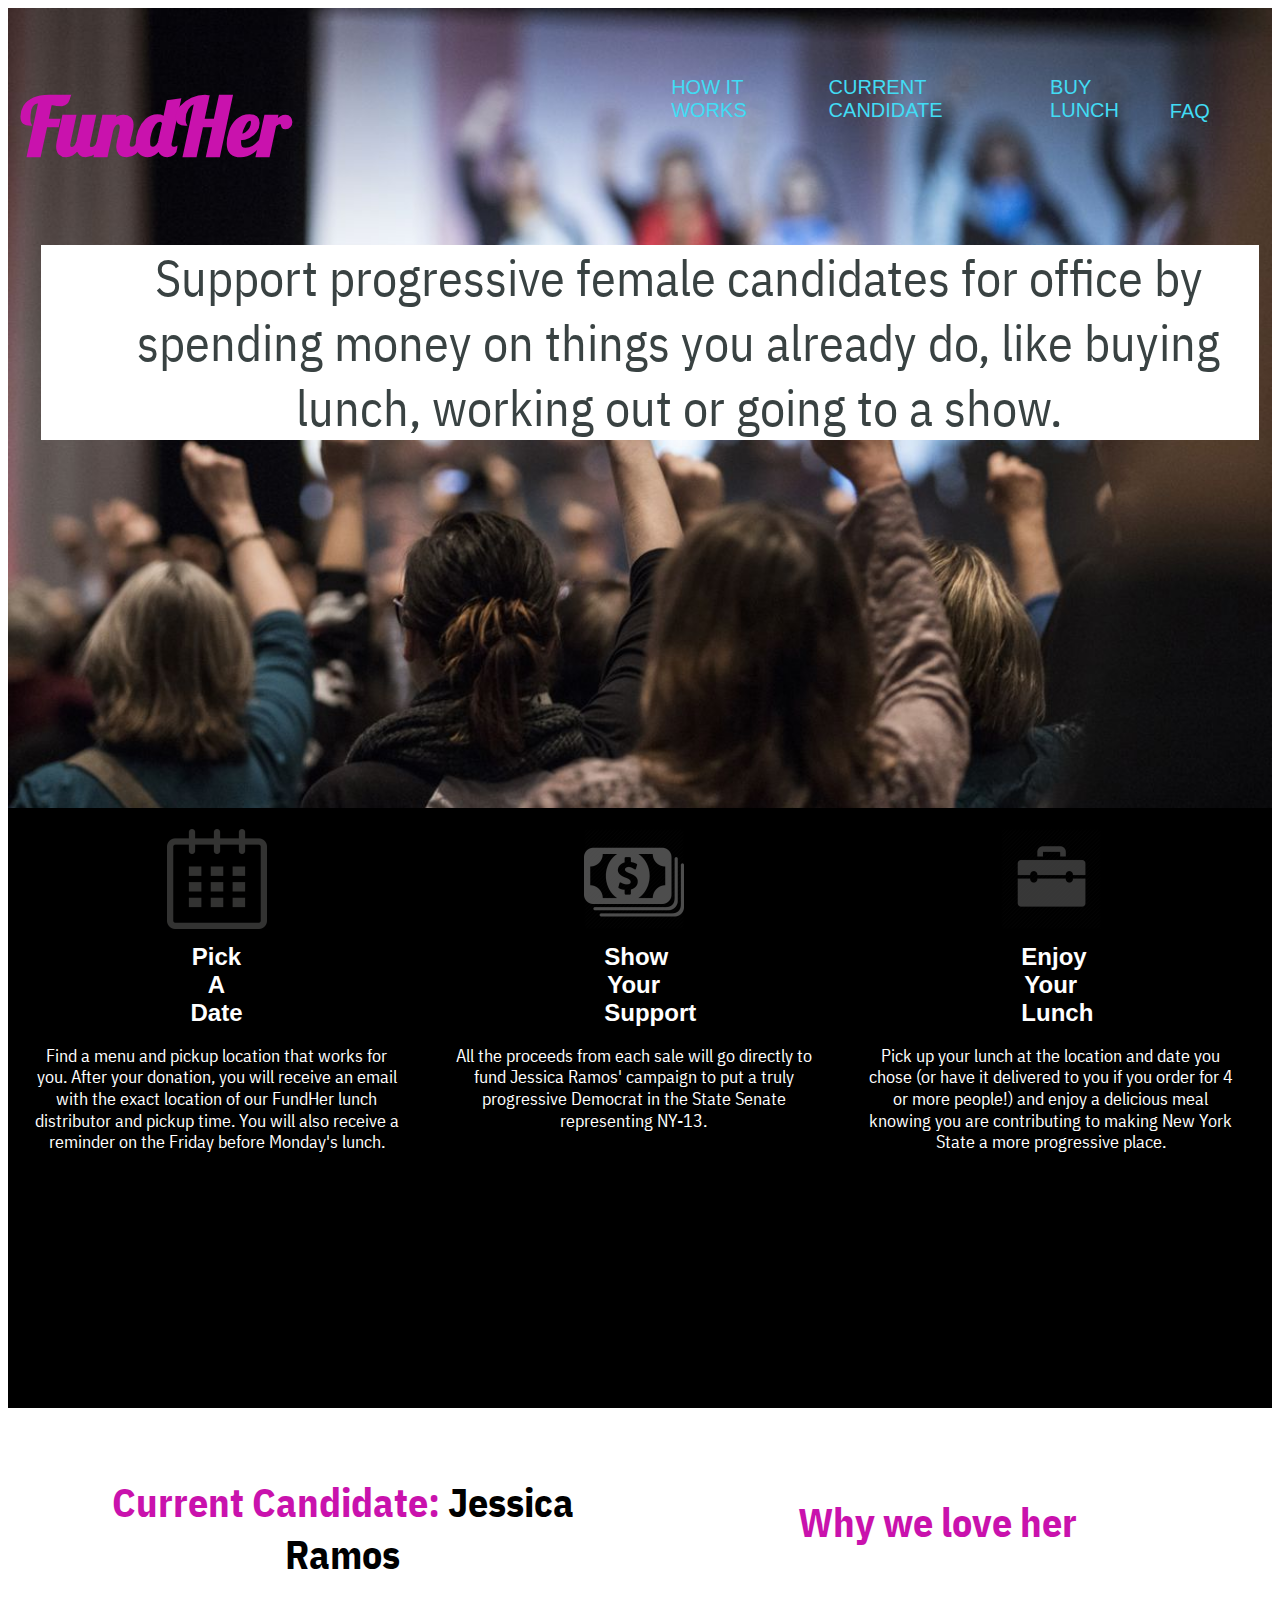
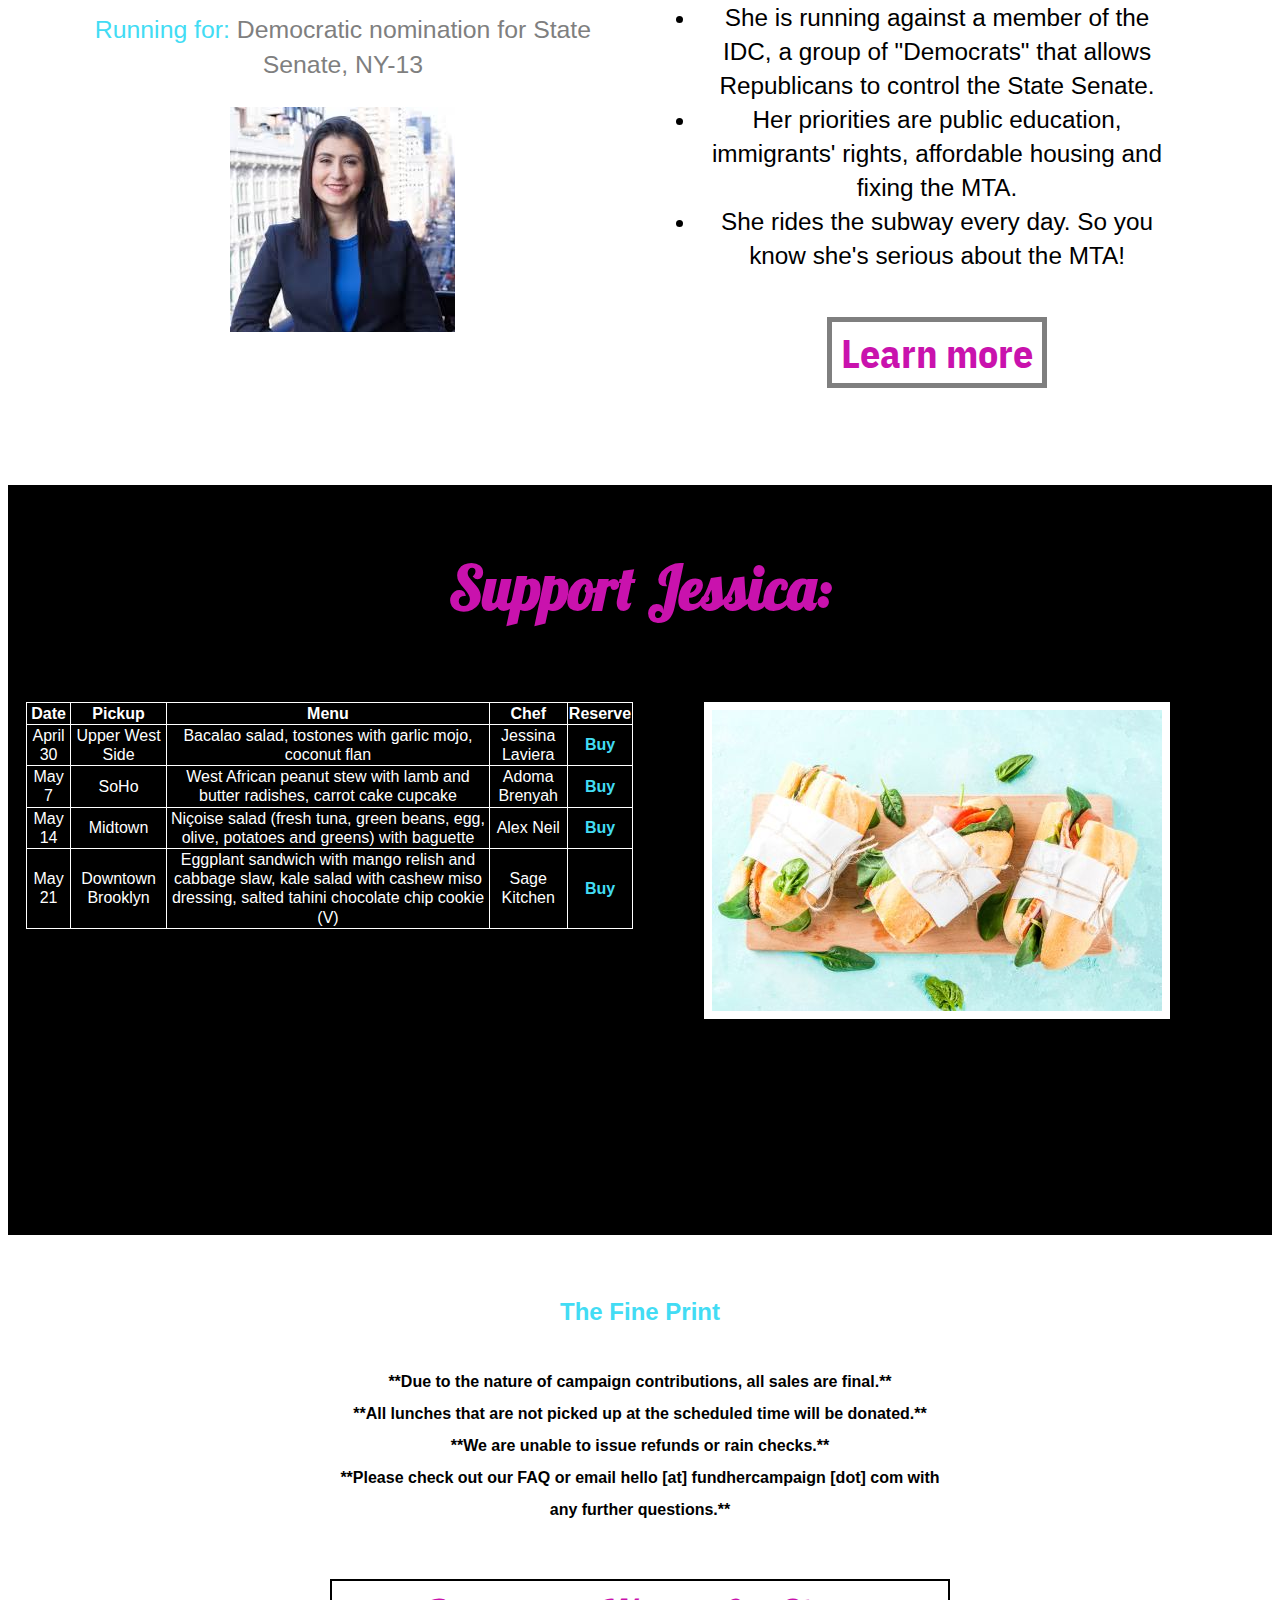
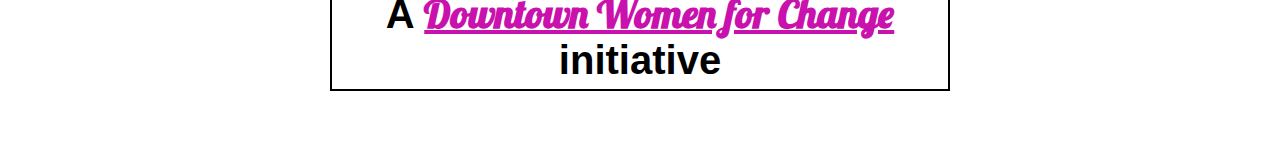
==== index.html @ 9a74583a "initial commit" ====
<!doctype html>
<html lang="en">
<meta charset="UTF-8">
<meta name="viewport" content="width=device-width, initial-scale=1.0">
    <head>
        <title>FundHer</title>
		<link rel="stylesheet" href="css/normalize.css">
		<link rel="stylesheet" href="css/main.css">
		<link href="https://fonts.googleapis.com/css?family=IBM+Plex+Sans+Condensed|Lobster" rel="stylesheet">
		<link href="https://fonts.googleapis.com/css?family=Dancing+Script" rel="stylesheet" type="text/css">
		
    </head>
	
    <body>
	
<!--HEADER SECTION-->
	  <header>
	    <div class="full-width">
		  <div class="half-width">
		    <h1> FundHer </h1>
		  </div>
		  <div class="half-width">
		    <nav>
			  <ul>
			    <li><a href="#howitworks">How It Works</a></li>
				<li><a href="#candidate">Current Candidate</a></li>
				<li><a href="#support">Buy Lunch</a></li>
				<li><a href="faq.html">FAQ</a></li>
			  </ul>
			</nav>
		  </div>
		  <p> Support progressive female candidates for office by spending money on things you already do, like buying lunch, working out or going to a show.</p>
		</div>
	  </header>

<!--HOW IT WORKS SECTION-->
      
	  <main>
	    <section id="howitworks">
		  <div class="third-width" id="stepone">
		    <img src="img/calendar-icon.png" alt="Calendar"/>
			<h2>Pick A Date</h2>
			<p>Find a menu and pickup location that works for you. After your donation, you will receive an email with the exact location of our FundHer lunch distributor and pickup time. You will also receive a reminder on the Friday before Monday's lunch.</p>
		  </div>
		  <div class="third-width" id="steptwo">
		    <img src="img/dollar-icon.png" alt="Payment" />
			<h2>Show Your Support</h2>
			<p>All the proceeds from each sale will go directly to fund Jessica Ramos' campaign to put a truly progressive Democrat in the State Senate representing NY-13.</p>
		  </div>
		  <div class="third-width" id="stepthree">
		    <img src="img/lunchbox-icon.png" alt="Lunchbox"  />
			<h2>Enjoy Your Lunch</h2>
			<p>Pick up your lunch at the location and date you chose (or have it delivered to you if you order for 4 or more people!) and enjoy a delicious meal knowing you are contributing to making New York State a more progressive place.</p>
		  </div>
		</section>
		
<!--CANDIDATE SECTION-->

	    <section id="candidate">
		  <div class="half-width">
		    <h2><span>Current Candidate:</span> Jessica Ramos</h2>
		    <p><span>Running for:</span> Democratic nomination for State Senate, NY-13</p>
			<img src="img/current_candidate.jpg" alt="Current Candidate We Support" style="max-width:100%;height:auto;" />
		  </div>
		  <div class="half-width" id="reasons">
		      <h4>Why we love her</h4>
			  <ul>
			  <li>She is running against a member of the IDC, a group of "Democrats" that allows Republicans to control the State Senate.</li>
			  <li>Her priorities are public education, immigrants' rights, affordable housing and fixing the MTA.</li>
			  <li>She rides the subway every day. So you know she's serious about the MTA!</li>
			  </ul>
			  <h4><a href="https://www.ramosforstatesenate.com/">Learn more</a></h4>
		  </div>
		</section>
		
<!--SUPPORT SECTION-->		
		<section id="support">
		  <div class="full-width">
		    <h2> Support Jessica:</h2>
		  </div>
		  <div class="half-width">
			<table style="width:100%">
				<tr>
					<th>Date</th>
					<th>Pickup</th> 
					<th>Menu</th>
					<th>Chef</th>
					<th>Reserve</th>
				</tr>
				<tr>
					<td>April 30</td>
					<td>Upper West Side</td> 
					<td>Bacalao salad, tostones with garlic mojo, coconut flan</td>
					<td>Jessina Laviera</td>
					<td><a href="http://fundher.bigcartel.com/product/april-30-lunch-prepared-by-jessina-laviera" target="_blank">Buy</a></td>
				</tr>
				<tr>
					<td>May 7</td>
					<td>SoHo</td> 
					<td>West African peanut stew with lamb and butter radishes, carrot cake cupcake</td>
					<td>Adoma Brenyah</td>
					<td><a href="http://fundher.bigcartel.com/product/may-7-lunch-prepared-by-adoma-brenyah" target="_blank">Buy</a></td>
				</tr>
				<tr>
					<td>May 14</td>
					<td>Midtown</td> 
					<td>Niçoise salad (fresh tuna, green beans, egg, olive, potatoes and greens) with baguette</td>
					<td>Alex Neil</td>
					<td><a href="http://fundher.bigcartel.com/product/may-14-lunch-prepared-by-alex-neil" target="_blank">Buy</a></td>
				</tr>
				<tr>
					<td>May 21</td>
					<td>Downtown Brooklyn</td> 
					<td>Eggplant sandwich with mango relish and cabbage slaw, kale salad with cashew miso dressing, salted tahini chocolate chip cookie (V)</td>
					<td>Sage Kitchen</td>
					<td><a href="http://fundher.bigcartel.com/product/may-21-lunch-prepared-by-sage-kitchen" target="_blank">Buy</a></td>
				</tr>
			</table>
		  </div>
		  <div class="half-width">
		  <img src="img/lunch-image.jpg" alt="Lunch" id="support-img" />
		  </div>
		</section>
		
<!--FOOTER SECTION-->
		<section id="footer">
		 <div class="full-width">
		   <h5> The Fine Print </h5>
		   <p> **Due to the nature of campaign contributions, all sales are final.**</br> **All lunches that are not picked up at the scheduled time will be donated.**</br> **We are unable to issue refunds or rain checks.** </br>**Please check out our FAQ or email hello [at] fundhercampaign [dot] com with any further questions.**</p> 
		  <h4>A <a href="https://www.downtownwomenforchange.org/">Downtown Women for Change</a> initiative</h4>
		 </div>
		</section>
	  </main>
    
    </body>
</html>
---- css/main.css ----
/*****BASE STYLES*****/

body {
	font-family: 'Montserrat', sans-serif;
	font-size: 16px;
}


/*****GRID*****/

.full-width {
	width: 100%;
	margin: 0 auto;
}

.half-width {
	width: 100%;
	float: left;
}

.third-width {
	width: 100%;
	float: left;
}


@media screen and (min-width: 600px) {
	.full-width {
		width: 98%;
	}
	.half-width {
		width: 48%;
	}
	.third-width {
		width: 31%;
	}
}	

/*****CONTACT FORM*****/

.jumbotron .container {
	background-color: #000000;
}

.jumbotron .container h1 {
	color: #c912ad;
	font-family: 'Lobster', cursive;
	text-align: center;
}

.jumbotron .container p {
	text-align: center;
	color: #ffffff;
}

/*****HEADER*****/
header {
	height: 1200px;
	background-attachment: fixed;
    background: url(../img/heroine-image.jpg);
    background-size: cover;
}

@media screen and (min-width: 800px) {
	header {
		height: 800px;
	}
}

header h1 {
	padding: 2.5% 0;
	font-family: 'Lobster', cursive;
	font-size: 500%;
	color: #c912ad;
}

header nav {
    float: right; 
	padding: 5.416% 0;
	margin-top: 3.333%;
}

header nav ul li{
    display: inline-block;
}

header nav ul li a {
    text-transform: uppercase;
    text-decoration: none;
    font-size: 125%;
    color: #42dcf4;
	padding-top: 1.25%;
	padding-right: .75%;
}

header p {
    clear: both;
    font-family: 'IBM Plex Sans Condensed', sans-serif;
    font-size: 312%;
    color: #394242;
	padding-left: 4.583%;
	margin-left: 1.666%;
	text-align: center;
	background-color: #ffffff;
}

@media screen and (max-width: 750px) {
	header p {
		height: 1500px;
	}
}

/*****HOW IT WORKS SECTION*****/

#howitworks {
	height: 1000px;
	background-color: #000000;
	background-size: cover;
	text-align: center;
}

@media screen and (min-width: 600px) {
	#howitworks {
		height: 600px;
	}
}	

#howitworks .third-width {
	margin: 1.666% 1%;
}

#howitworks img {
	padding-bottom: 2.5%;
}

#howitworks h2 {
	font-size: 150%;
	width: 15%;
	margin: 0 auto;
	color: #ffffff;
}

#howitworks p {
	font-family: 'IBM Plex Sans Condensed', sans-serif;
	font-size: 112.5%;
	line-height: 1.2em;
	color: #ffffff;
	padding: 0 2.916%;
}

/*****CANDIDATE SECTION*****/

#candidate {
	height: 1350px;
	padding: 2.5% 1%;
	margin: .25% 2%;
	clear: both;
}

@media screen and (min-width: 800px) {
	#candidate {
		height: 600px;
	}
}

@media screen and (max-width: 600px) {
	#candidate {
		height: 1400px;
	}
}	

#candidate .half-width {
	margin: 0 1%;
	text-align: center;
}

#candidate h2 {
	font-family: 'IBM Plex Sans Condensed', sans-serif;
	font-size: 250%;
}

#candidate h2 span {
	color: #c912ad;
}

#candidate p span {
	color: #42dcf4;
}

#candidate p {
	font-size: 155%;
	color: #7f7f7f;
	line-height: 1.4em;
}

#reasons h4 {
	font-family: 'IBM Plex Sans Condensed', sans-serif;
	font-size: 250%;
	color: #c912ad;
}

#reasons ul {
	padding: 0 5%;
	margin: 0 3%;
}

#reasons ul li {
	font-size: 152%;
	line-height: 1.4em;
}

#reasons h4 a {
	text-decoration: none;
	color: #c912ad;
	padding: .8333% 1.66%;
	border: 5px solid #7f7f7f;
}


/*****SUPPORT SECTION*****/

#support {
	background-color: #000000;
	background-size: cover;
	height: 1000px;
}

@media screen and (min-width: 1000px) {
	#support {
		height: 750px;
	}
	#support table {
	margin-left: 5%;
	padding: 0;
	table-layout: fixed;
	border-collapse: collapse;
	}
}

@media screen and (max-width: 600px) {
	#support {
		height: 1100px;
	}
}

#support .full-width {
	padding: 1.25% 0;
	margin: .8333% auto;
}

#support-img {
	border: .5em solid #ffffff;
	display: block;
	margin-left: auto;
	margin-right: auto;
	padding: 0;
}

#support .half-width {
	margin: 0 .5%;
}

#support h2 {
    font-family: 'Lobster', cursive;
    font-size: 375%;
	color: #c912ad;
	text-align: center;
}

#support table {
	margin-left: 2%;
	padding: 0;
	table-layout: auto;
	border-collapse: collapse;
}

@media screen and (max-width: 800px) {
	#support table {
		border: 0;
		margin: -1px;
		}
	#support th {
		border: none;
		clip: rect(0 0 0 0);
		height: 1px;
		margin: -1px;
		padding: 0;
		position: absolute;
		width: 1px;
	}
	#support tr {
		border-bottom: .2em solid #ffffff;
		display: block;
	}
	#support td {
		border-bottom: .2em solid #ffffff;
		display: block;
		font-size: 1em;
		text-align: center;
	}
	#support-img {
	border: .5em solid #ffffff;
	overflow: hidden;
	padding: 0;
	}
}

#support th, td {
    color: #ffffff;
    font-size: 100%;
	text-align: center;
	line-height: 1.2em;
	border: 1px solid #ffffff;
}

#support td a {
    text-decoration: none;
    font-weight: bold;
	color: #42dcf4;
}

/*****FOOTER SECTION*****/

#footer {
	clear: both;
	text-align: center;
	margin: 5% 25%;
}

#footer h5 {
	font-size: 150%;
	color: #42dcf4;
	font-weight: bold;
}

#footer p {
	font-weight: bold;
	line-height: 2em;
}

#footer h4 {
	font-size: 250%;
	padding: 1%;
	border: 2px solid #000000;
}	

#footer a {
	color: #c912ad;
	font-family: 'Lobster', cursive;
}

/*****FAQ PAGE*****/

.header #faq {
	background-color: #ffffff;
}

.header #faq-nav h1 {
	font-size: 400%;
	text-align: center;
	background-color: #000000;
	color: #ffffff
}

.header #faq-nav h1 span {
	color: #c912ad;
	font-family: 'Lobster', cursive;
}

.header #faq-nav nav {
	text-align: center;
	margin: 0 1%;
	background-color: #dcf9fa;
	background-size: cover;
}

.header #faq-nav ul {
	text-decoration: none;
}

.header #faq-nav ul li {
	display: block;
	font-size: 175%;
}

.header #faq-nav ul li a {
	padding: 1% auto;
	line-height: 1.5em;
	font-family: 'IBM Plex Sans Condensed', sans-serif;
	color: #000000;
}

.faq-main section {
	border: 2px solid #000000;
	clear: both;
}

.faq-main h2 {
	color: #42dcf4;
	font-family: 'IBM Plex Sans Condensed', sans-serif;
	font-weight: bold;
	font-size: 150%;
	line-height: 3em;
	padding: 1em 2em 0;
}

.faq-main p {
	font-family: 'IBM Plex Sans Condensed', sans-serif;
	font-size: 125%;
	line-height: 2em;
	padding: 0 2em 1em;
}

#footer-faq .full-width {
	background-color: #000000;
}

#footer-faq h4 {
	color: #ffffff;
	border: 2px solid #ffffff;
	padding: 1%;
	font-size: 250%;
	text-align: center;
}

#footer-faq a {
	color: #c912ad;
	font-family: 'Lobster', cursive;
}
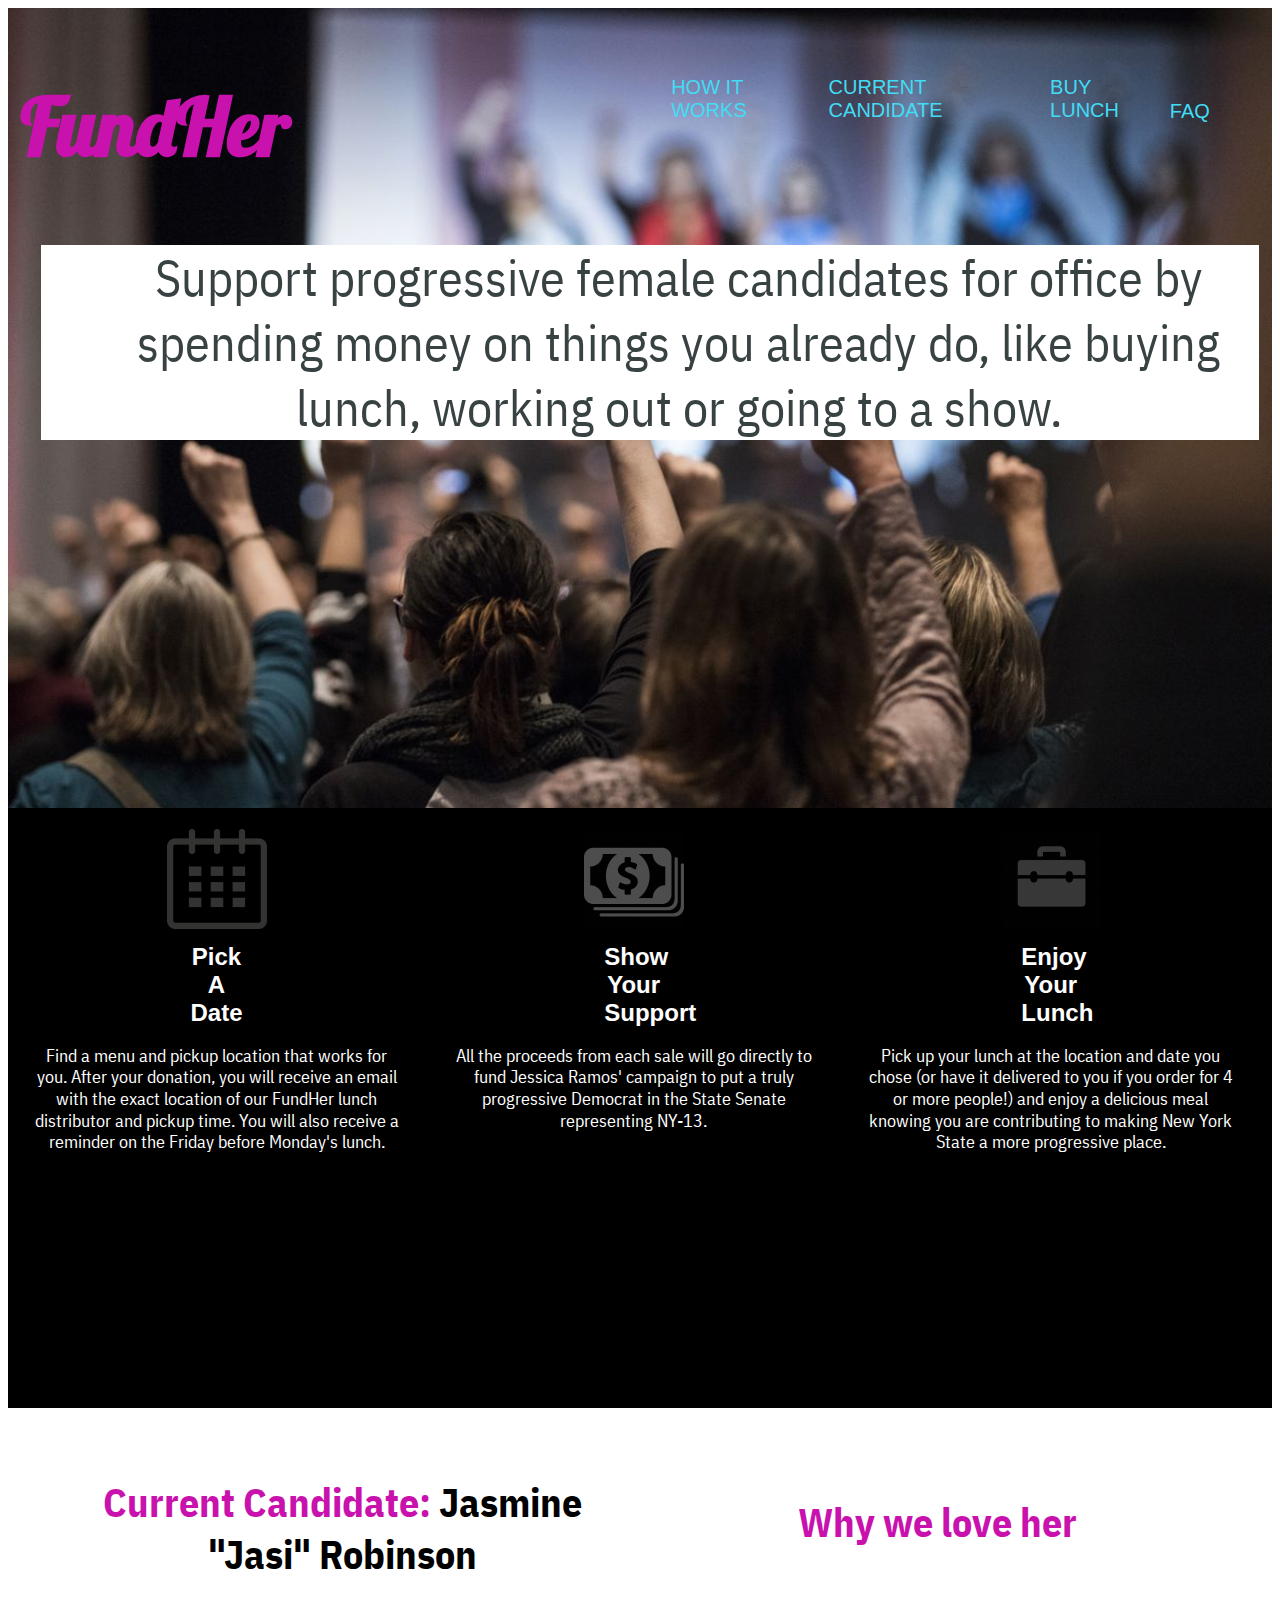
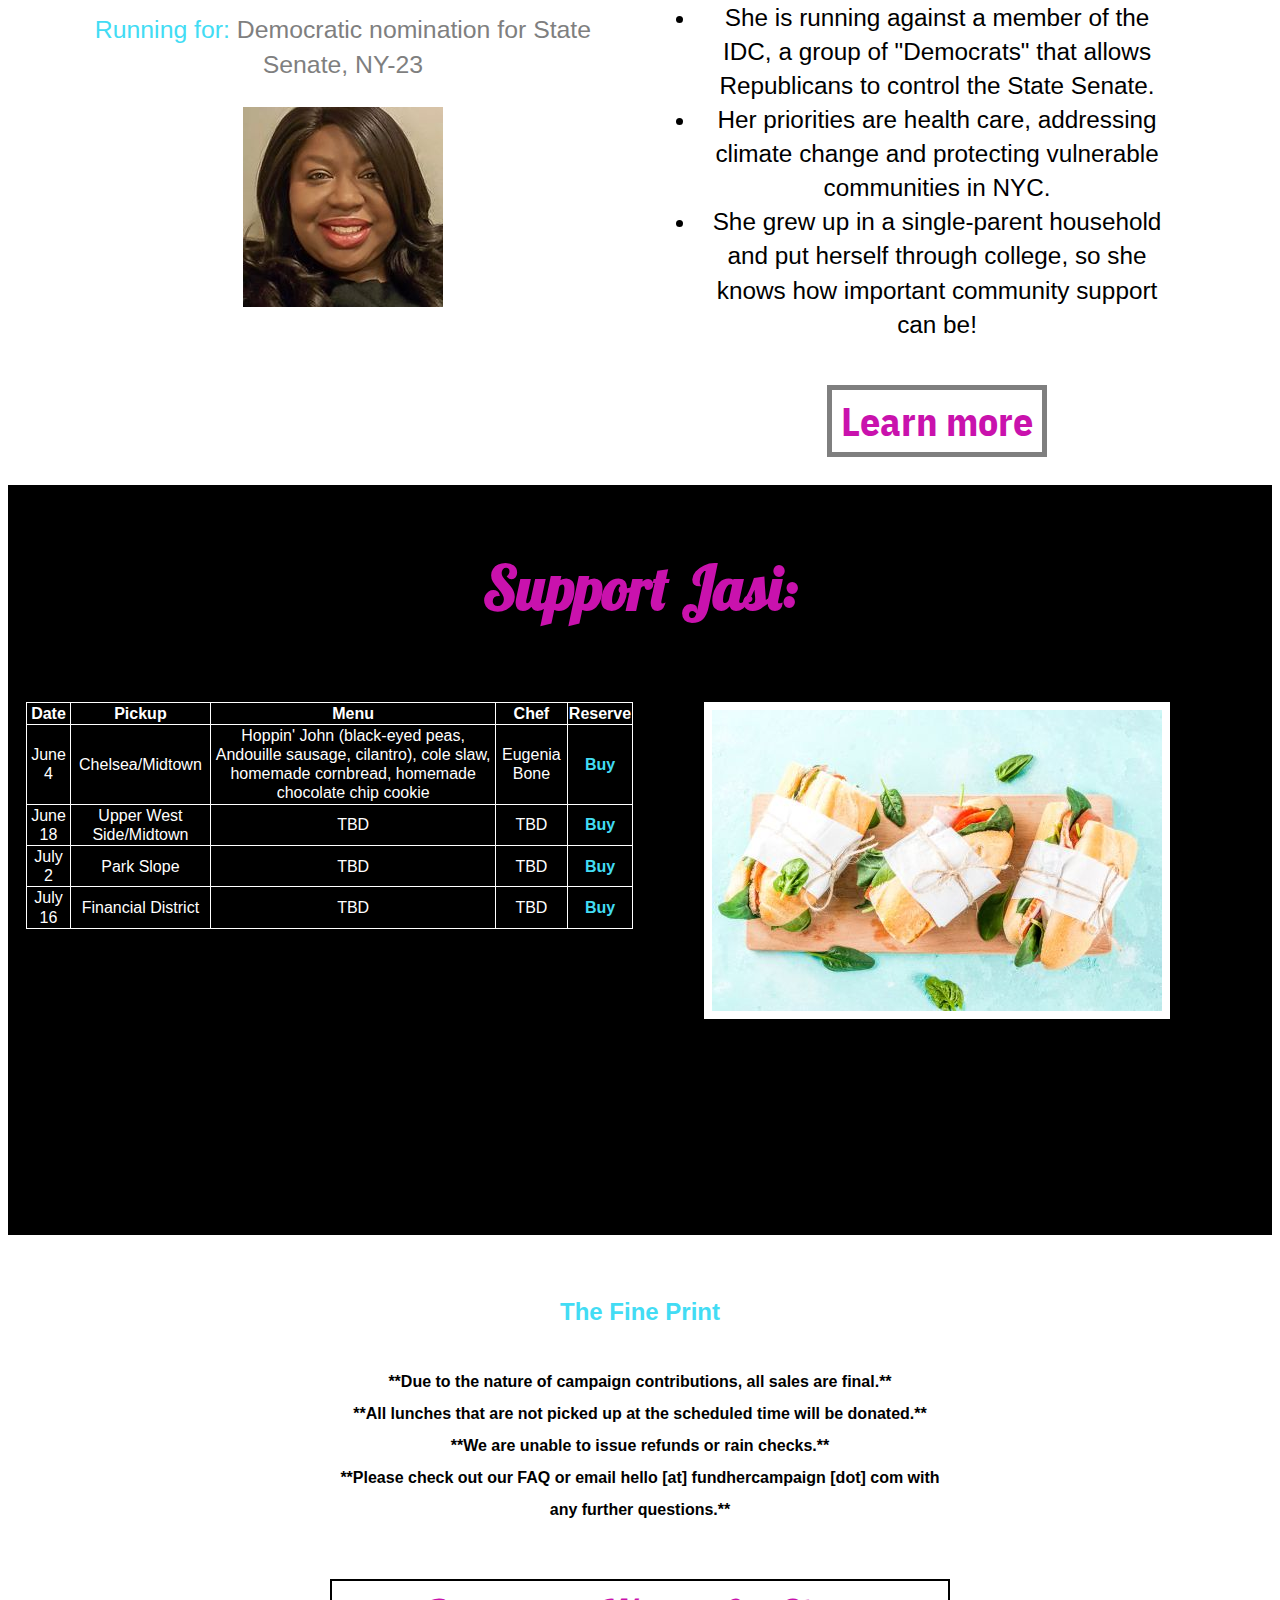
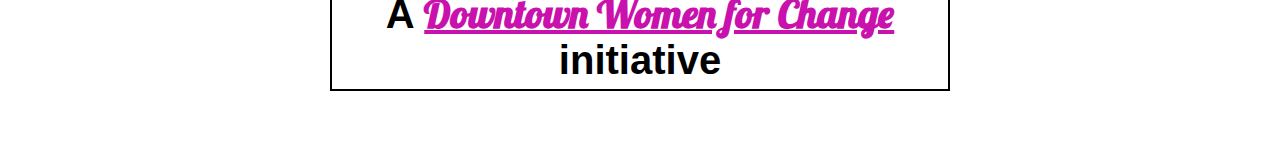
==== commit b619e2f6: "june candidate and menu update" ====
--- a/index.html
+++ b/index.html
@@ -58,25 +58,25 @@
 
 	    <section id="candidate">
 		  <div class="half-width">
-		    <h2><span>Current Candidate:</span> Jessica Ramos</h2>
-		    <p><span>Running for:</span> Democratic nomination for State Senate, NY-13</p>
+		    <h2><span>Current Candidate:</span> Jasmine "Jasi" Robinson</h2>
+		    <p><span>Running for:</span> Democratic nomination for State Senate, NY-23</p>
 			<img src="img/current_candidate.jpg" alt="Current Candidate We Support" style="max-width:100%;height:auto;" />
 		  </div>
 		  <div class="half-width" id="reasons">
 		      <h4>Why we love her</h4>
 			  <ul>
 			  <li>She is running against a member of the IDC, a group of "Democrats" that allows Republicans to control the State Senate.</li>
-			  <li>Her priorities are public education, immigrants' rights, affordable housing and fixing the MTA.</li>
-			  <li>She rides the subway every day. So you know she's serious about the MTA!</li>
+			  <li>Her priorities are health care, addressing climate change and protecting vulnerable communities in NYC.</li>
+			  <li>She grew up in a single-parent household and put herself through college, so she knows how important community support can be!</li>
 			  </ul>
-			  <h4><a href="https://www.ramosforstatesenate.com/">Learn more</a></h4>
+			  <h4><a href="https://www.votejasirobinson.com/">Learn more</a></h4>
 		  </div>
 		</section>
 		
 <!--SUPPORT SECTION-->		
 		<section id="support">
 		  <div class="full-width">
-		    <h2> Support Jessica:</h2>
+		    <h2> Support Jasi:</h2>
 		  </div>
 		  <div class="half-width">
 			<table style="width:100%">
@@ -88,32 +88,32 @@
 					<th>Reserve</th>
 				</tr>
 				<tr>
-					<td>April 30</td>
-					<td>Upper West Side</td> 
-					<td>Bacalao salad, tostones with garlic mojo, coconut flan</td>
-					<td>Jessina Laviera</td>
-					<td><a href="http://fundher.bigcartel.com/product/april-30-lunch-prepared-by-jessina-laviera" target="_blank">Buy</a></td>
+					<td>June 4</td>
+					<td>Chelsea/Midtown</td> 
+					<td>Hoppin' John (black-eyed peas, Andouille sausage, cilantro), cole slaw, homemade cornbread, homemade chocolate chip cookie</td>
+					<td>Eugenia Bone</td>
+					<td><a href="http://fundher.bigcartel.com/product/june-4-lunch-prepared-by-eugenia-bone" target="_blank">Buy</a></td>
 				</tr>
 				<tr>
-					<td>May 7</td>
-					<td>SoHo</td> 
-					<td>West African peanut stew with lamb and butter radishes, carrot cake cupcake</td>
-					<td>Adoma Brenyah</td>
-					<td><a href="http://fundher.bigcartel.com/product/may-7-lunch-prepared-by-adoma-brenyah" target="_blank">Buy</a></td>
+					<td>June 18</td>
+					<td>Upper West Side/Midtown</td> 
+					<td>TBD</td>
+					<td>TBD</td>
+					<td><a href="https://secure.actblue.com/contribute/page/elect-jasmine-l--robinson-for-office-1" target="_blank">Buy</a></td>
 				</tr>
 				<tr>
-					<td>May 14</td>
-					<td>Midtown</td> 
-					<td>Niçoise salad (fresh tuna, green beans, egg, olive, potatoes and greens) with baguette</td>
-					<td>Alex Neil</td>
-					<td><a href="http://fundher.bigcartel.com/product/may-14-lunch-prepared-by-alex-neil" target="_blank">Buy</a></td>
+					<td>July 2</td>
+					<td>Park Slope</td> 
+					<td>TBD</td>
+					<td>TBD</td>
+					<td><a href="https://secure.actblue.com/contribute/page/elect-jasmine-l--robinson-for-office-1" target="_blank">Buy</a></td>
 				</tr>
 				<tr>
-					<td>May 21</td>
-					<td>Downtown Brooklyn</td> 
-					<td>Eggplant sandwich with mango relish and cabbage slaw, kale salad with cashew miso dressing, salted tahini chocolate chip cookie (V)</td>
-					<td>Sage Kitchen</td>
-					<td><a href="http://fundher.bigcartel.com/product/may-21-lunch-prepared-by-sage-kitchen" target="_blank">Buy</a></td>
+					<td>July 16</td>
+					<td>Financial District</td> 
+					<td>TBD</td>
+					<td>TBD</td>
+					<td><a href="https://secure.actblue.com/contribute/page/elect-jasmine-l--robinson-for-office-1" target="_blank">Buy</a></td>
 				</tr>
 			</table>
 		  </div>
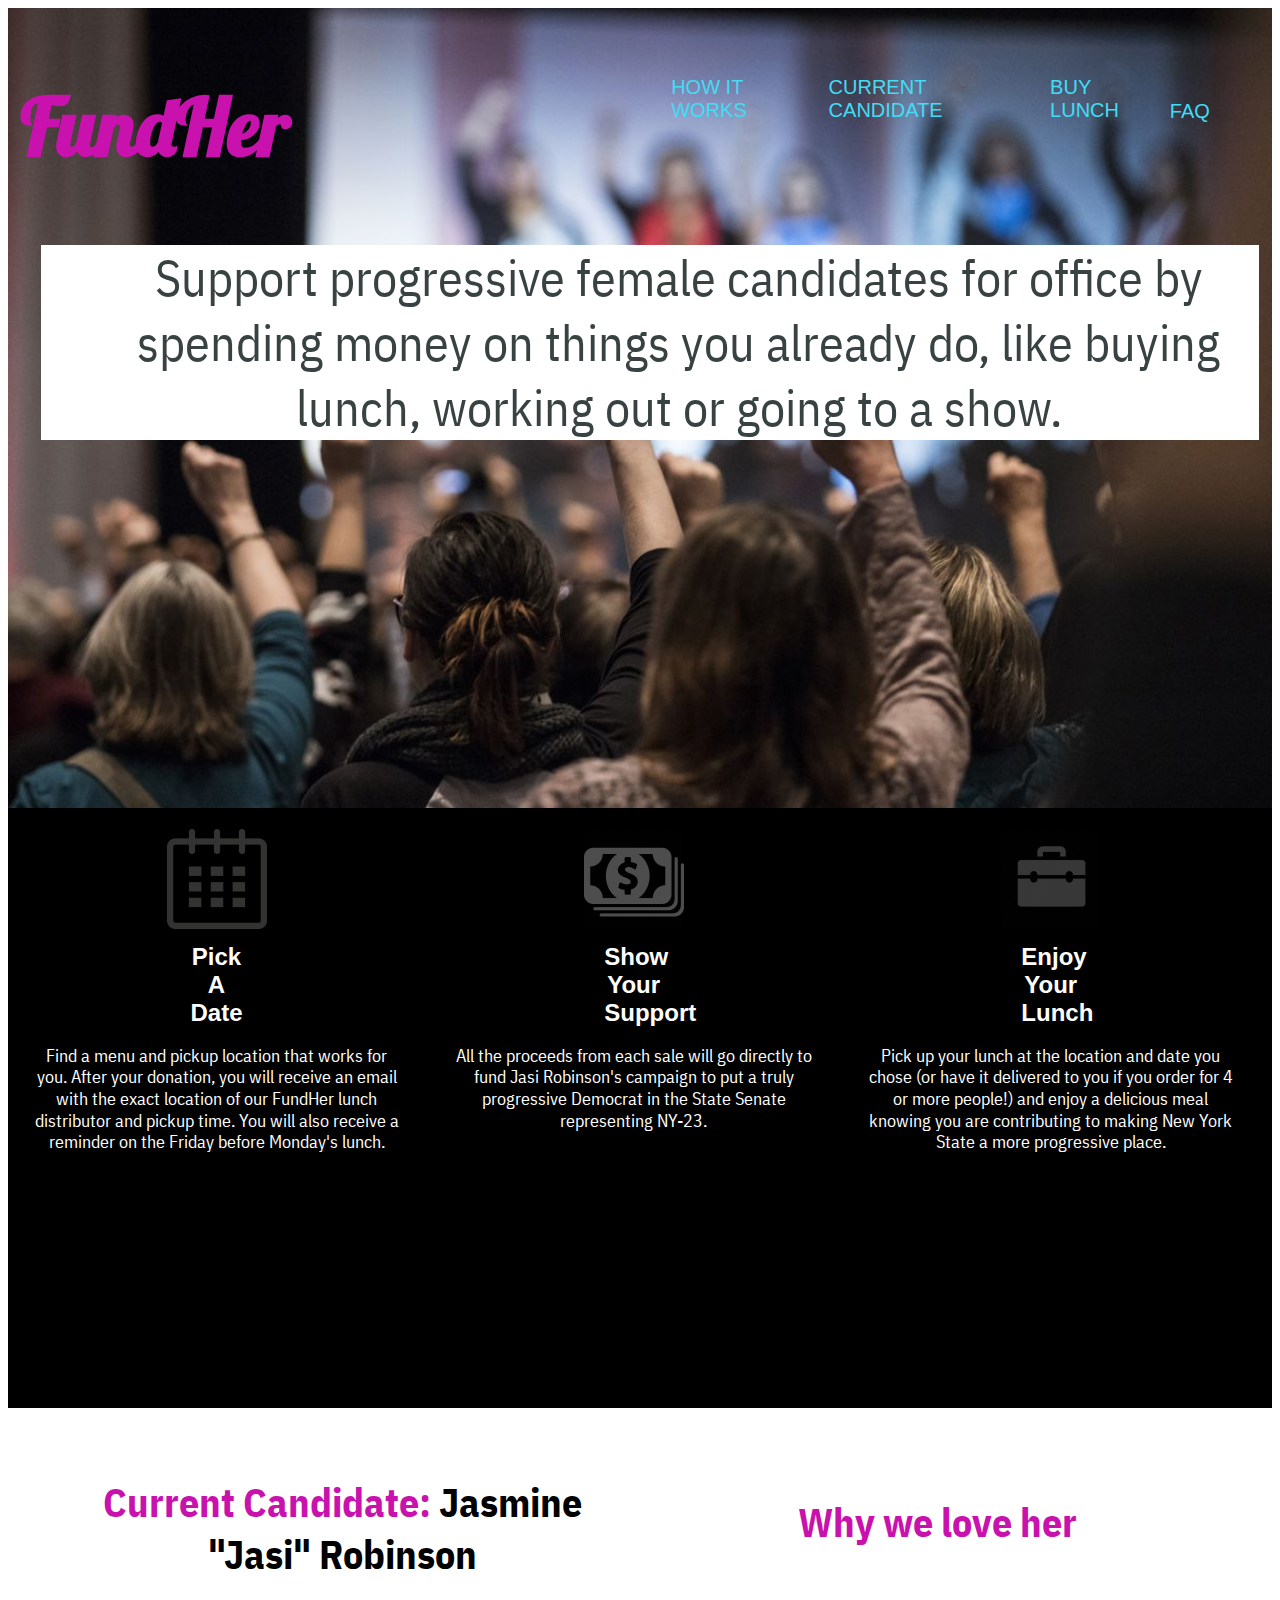
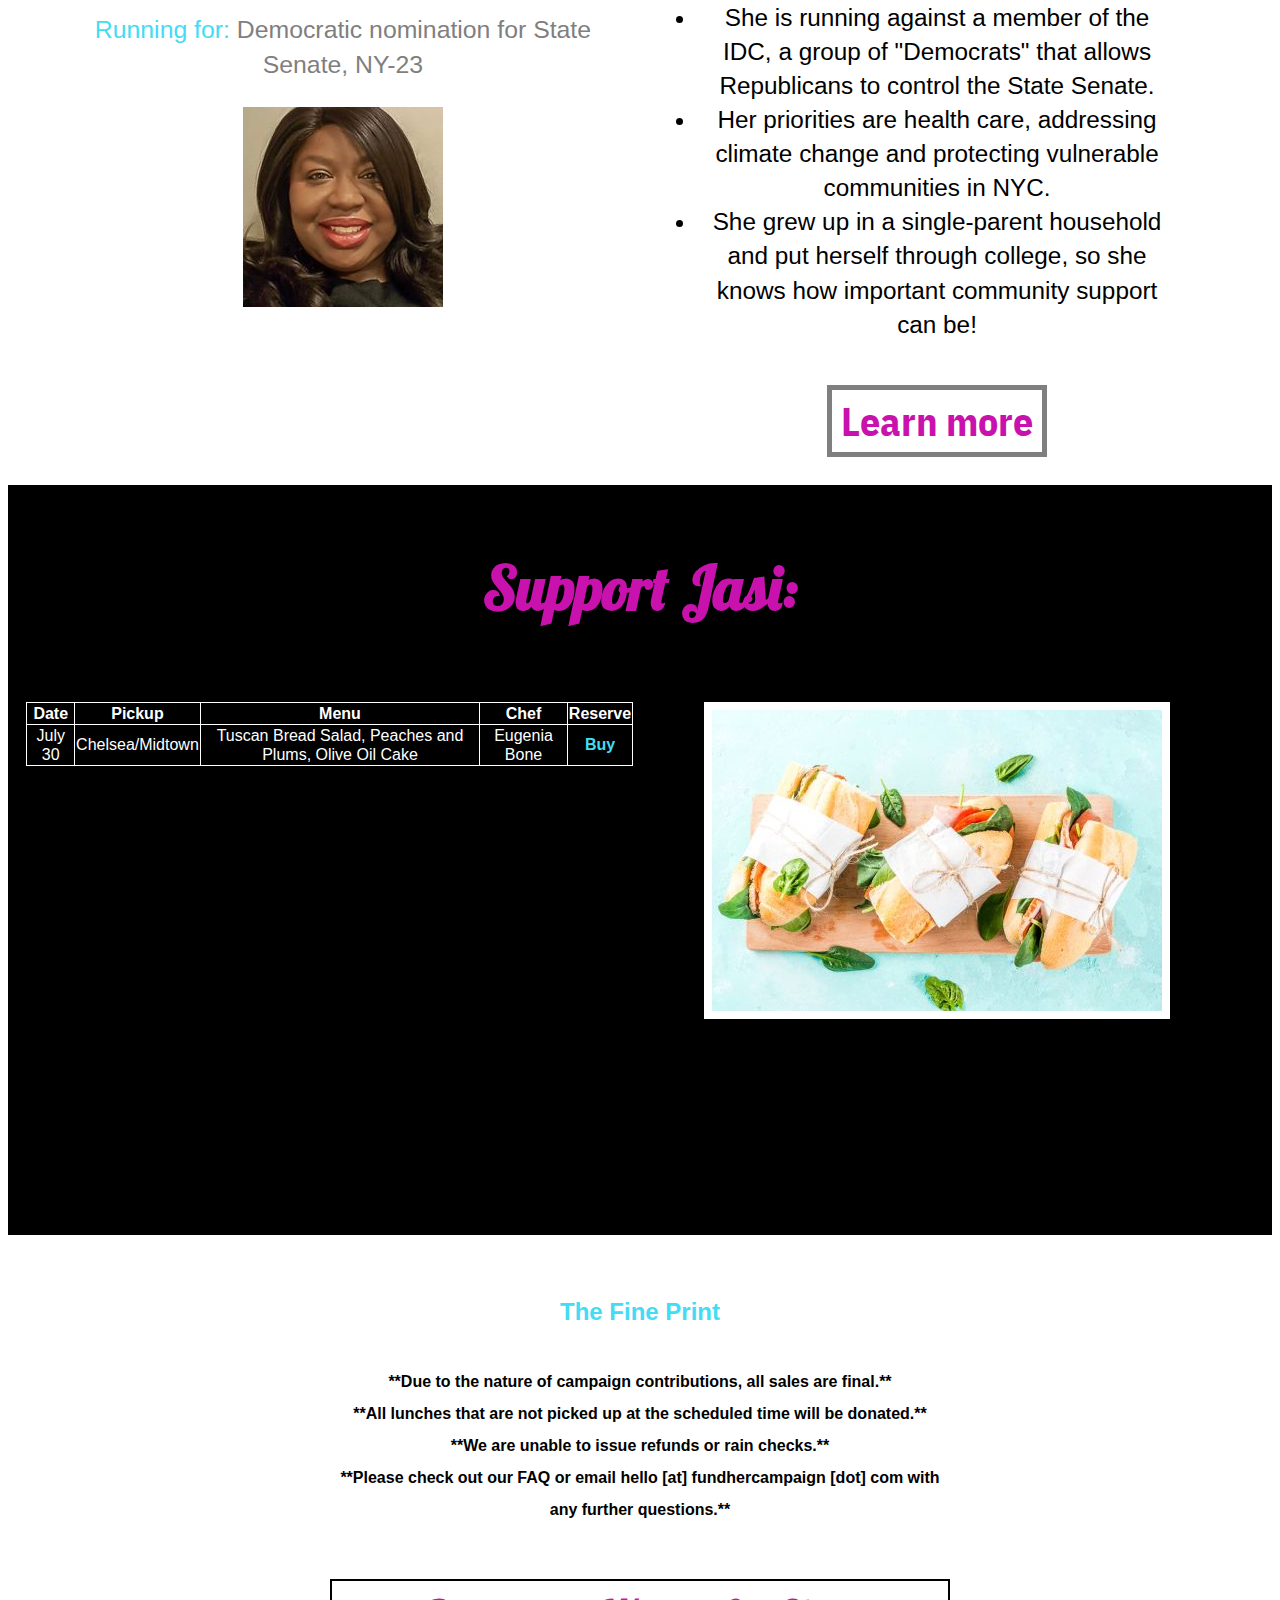
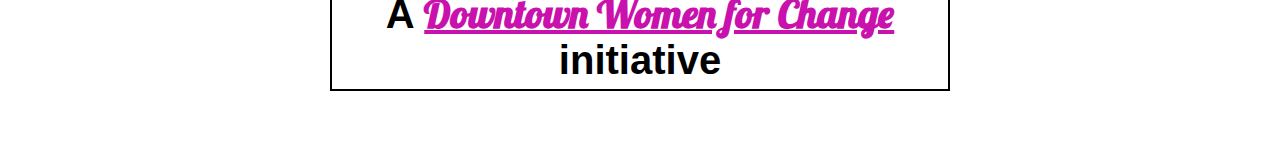
==== commit 1e88d3f8: "added new lunch date, fixed reference to Jessica" ====
--- a/index.html
+++ b/index.html
@@ -45,7 +45,7 @@
 		  <div class="third-width" id="steptwo">
 		    <img src="img/dollar-icon.png" alt="Payment" />
 			<h2>Show Your Support</h2>
-			<p>All the proceeds from each sale will go directly to fund Jessica Ramos' campaign to put a truly progressive Democrat in the State Senate representing NY-13.</p>
+			<p>All the proceeds from each sale will go directly to fund Jasi Robinson's campaign to put a truly progressive Democrat in the State Senate representing NY-23.</p>
 		  </div>
 		  <div class="third-width" id="stepthree">
 		    <img src="img/lunchbox-icon.png" alt="Lunchbox"  />
@@ -88,32 +88,11 @@
 					<th>Reserve</th>
 				</tr>
 				<tr>
-					<td>June 4</td>
+					<td>July 30</td>
 					<td>Chelsea/Midtown</td> 
-					<td>Hoppin' John (black-eyed peas, Andouille sausage, cilantro), cole slaw, homemade cornbread, homemade chocolate chip cookie</td>
+					<td>Tuscan Bread Salad, Peaches and Plums, Olive Oil Cake</td>
 					<td>Eugenia Bone</td>
-					<td><a href="http://fundher.bigcartel.com/product/june-4-lunch-prepared-by-eugenia-bone" target="_blank">Buy</a></td>
-				</tr>
-				<tr>
-					<td>June 18</td>
-					<td>Upper West Side/Midtown</td> 
-					<td>TBD</td>
-					<td>TBD</td>
-					<td><a href="https://secure.actblue.com/contribute/page/elect-jasmine-l--robinson-for-office-1" target="_blank">Buy</a></td>
-				</tr>
-				<tr>
-					<td>July 2</td>
-					<td>Park Slope</td> 
-					<td>TBD</td>
-					<td>TBD</td>
-					<td><a href="https://secure.actblue.com/contribute/page/elect-jasmine-l--robinson-for-office-1" target="_blank">Buy</a></td>
-				</tr>
-				<tr>
-					<td>July 16</td>
-					<td>Financial District</td> 
-					<td>TBD</td>
-					<td>TBD</td>
-					<td><a href="https://secure.actblue.com/contribute/page/elect-jasmine-l--robinson-for-office-1" target="_blank">Buy</a></td>
+					<td><a href="http://fundher.bigcartel.com/product/july-30-lunch-prepared-by-eugenia-bone" target="_blank">Buy</a></td>
 				</tr>
 			</table>
 		  </div>
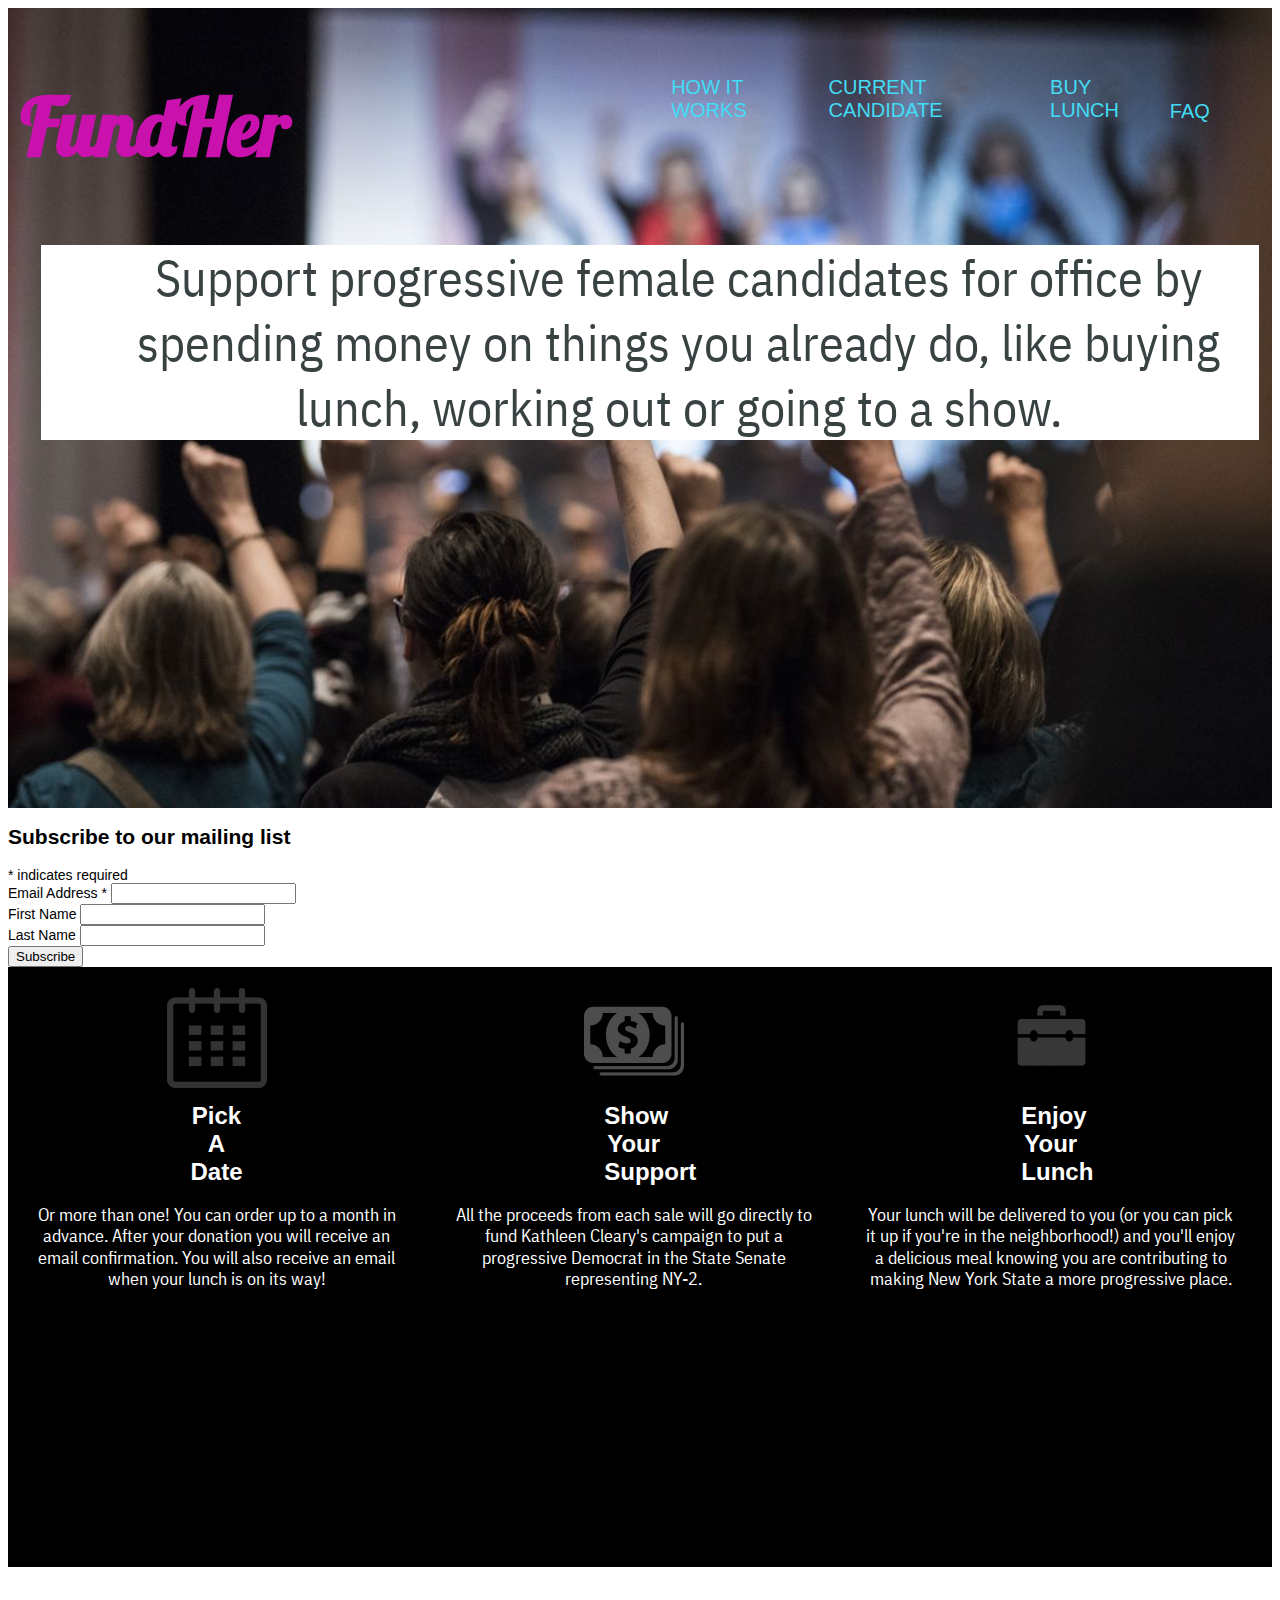
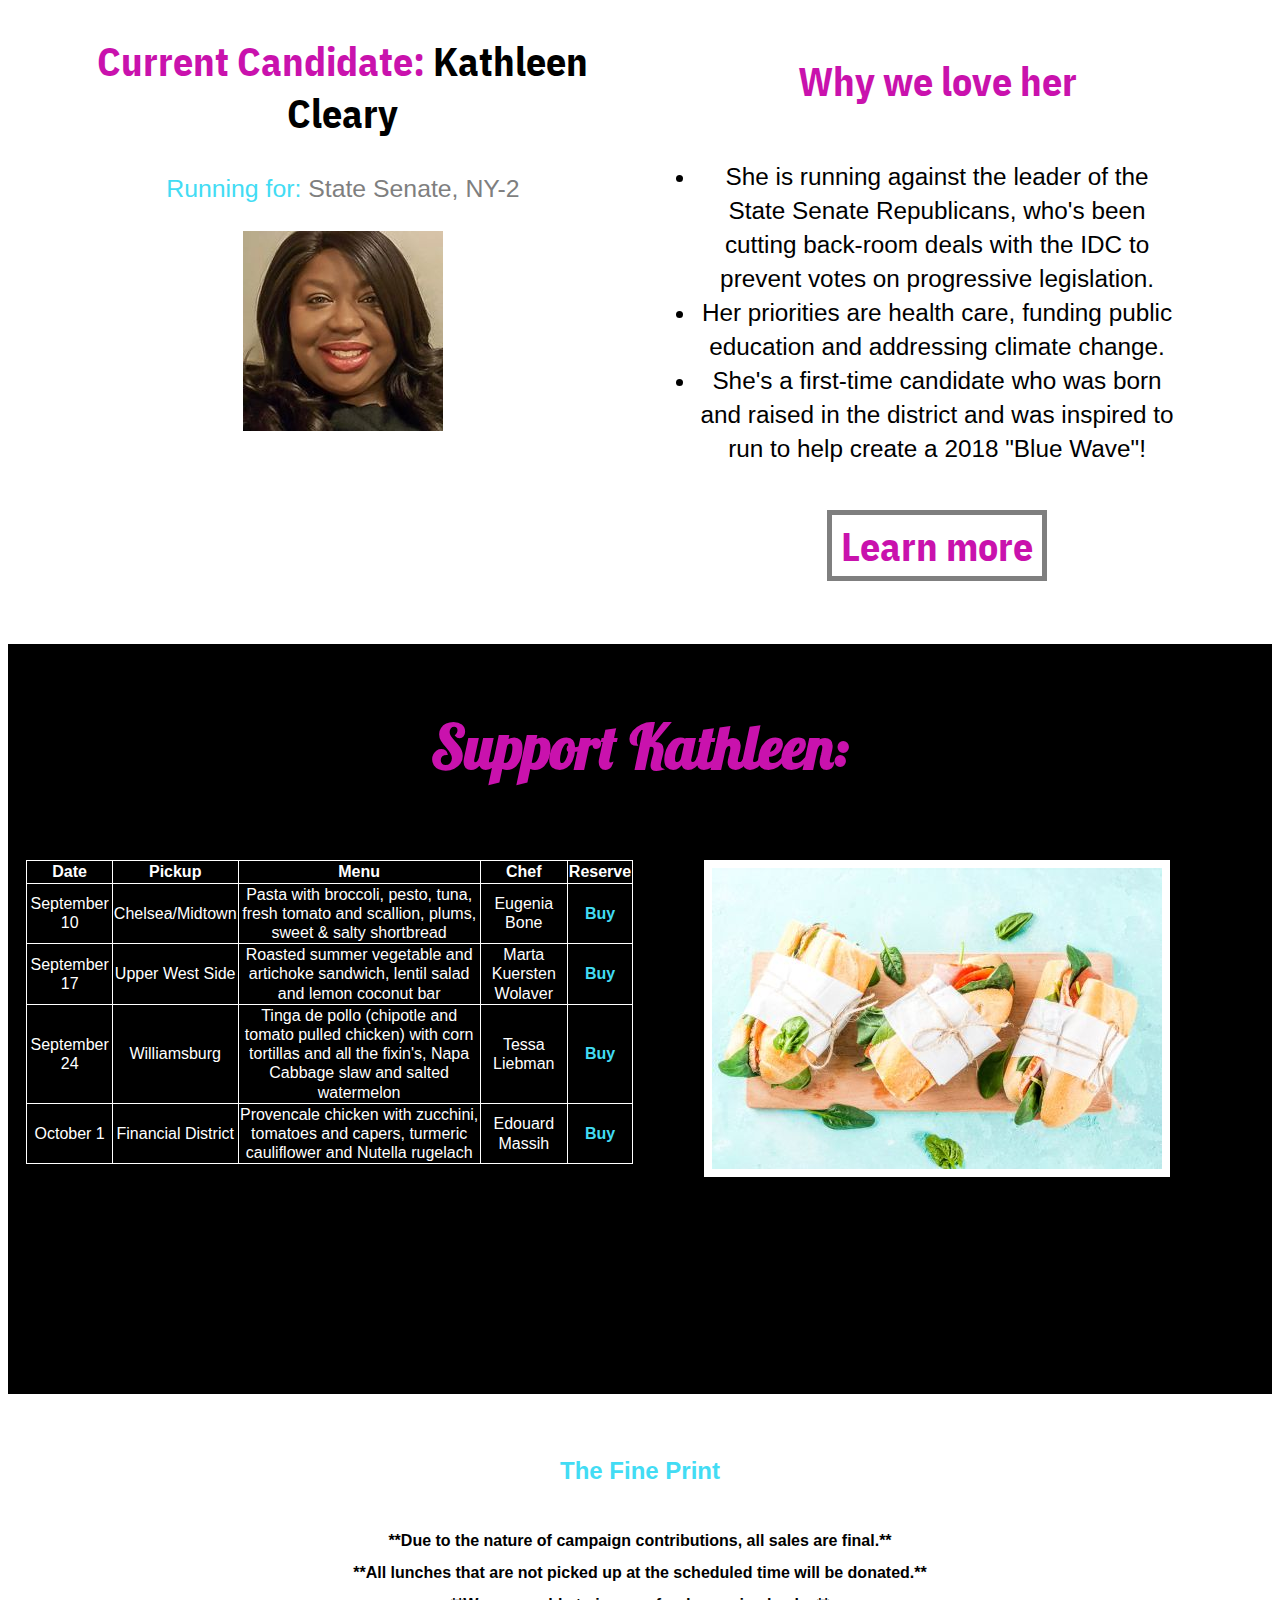
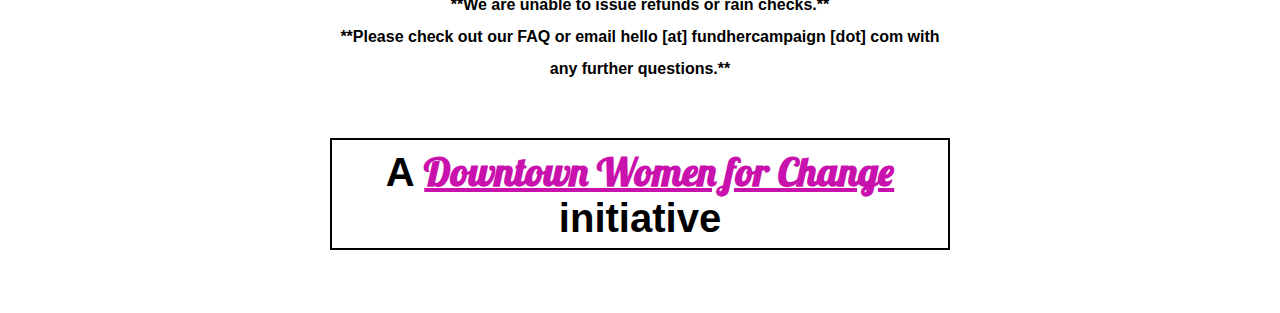
==== commit aba023d4: "September candidate update and delivery text" ====
--- a/index.html
+++ b/index.html
@@ -32,6 +32,43 @@
 		  <p> Support progressive female candidates for office by spending money on things you already do, like buying lunch, working out or going to a show.</p>
 		</div>
 	  </header>
+	  
+<!-- Begin MailChimp Signup Form -->
+<link href="//cdn-images.mailchimp.com/embedcode/classic-10_7.css" rel="stylesheet" type="text/css">
+<style type="text/css">
+	#mc_embed_signup{background:#fff; clear:left; font:14px Helvetica,Arial,sans-serif; }
+	/* Add your own MailChimp form style overrides in your site stylesheet or in this style block.
+	   We recommend moving this block and the preceding CSS link to the HEAD of your HTML file. */
+</style>
+<div id="mc_embed_signup">
+<form action="https://fundhercampaign.us19.list-manage.com/subscribe/post?u=157089da6ad7bf3a0e6aa8c43&amp;id=96ab860e1a" method="post" id="mc-embedded-subscribe-form" name="mc-embedded-subscribe-form" class="validate" target="_blank" novalidate>
+    <div id="mc_embed_signup_scroll">
+	<h2>Subscribe to our mailing list</h2>
+<div class="indicates-required"><span class="asterisk">*</span> indicates required</div>
+<div class="mc-field-group">
+	<label for="mce-EMAIL">Email Address  <span class="asterisk">*</span>
+</label>
+	<input type="email" value="" name="EMAIL" class="required email" id="mce-EMAIL">
+</div>
+<div class="mc-field-group">
+	<label for="mce-FNAME">First Name </label>
+	<input type="text" value="" name="FNAME" class="" id="mce-FNAME">
+</div>
+<div class="mc-field-group">
+	<label for="mce-LNAME">Last Name </label>
+	<input type="text" value="" name="LNAME" class="" id="mce-LNAME">
+</div>
+	<div id="mce-responses" class="clear">
+		<div class="response" id="mce-error-response" style="display:none"></div>
+		<div class="response" id="mce-success-response" style="display:none"></div>
+	</div>    <!-- real people should not fill this in and expect good things - do not remove this or risk form bot signups-->
+    <div style="position: absolute; left: -5000px;" aria-hidden="true"><input type="text" name="b_157089da6ad7bf3a0e6aa8c43_96ab860e1a" tabindex="-1" value=""></div>
+    <div class="clear"><input type="submit" value="Subscribe" name="subscribe" id="mc-embedded-subscribe" class="button"></div>
+    </div>
+</form>
+</div>
+<script type='text/javascript' src='//s3.amazonaws.com/downloads.mailchimp.com/js/mc-validate.js'></script><script type='text/javascript'>(function($) {window.fnames = new Array(); window.ftypes = new Array();fnames[0]='EMAIL';ftypes[0]='email';fnames[1]='FNAME';ftypes[1]='text';fnames[2]='LNAME';ftypes[2]='text';fnames[3]='ADDRESS';ftypes[3]='address';fnames[4]='PHONE';ftypes[4]='phone';}(jQuery));var $mcj = jQuery.noConflict(true);</script>
+<!--End mc_embed_signup-->
 
 <!--HOW IT WORKS SECTION-->
       
@@ -40,17 +77,17 @@
 		  <div class="third-width" id="stepone">
 		    <img src="img/calendar-icon.png" alt="Calendar"/>
 			<h2>Pick A Date</h2>
-			<p>Find a menu and pickup location that works for you. After your donation, you will receive an email with the exact location of our FundHer lunch distributor and pickup time. You will also receive a reminder on the Friday before Monday's lunch.</p>
+			<p>Or more than one! You can order up to a month in advance. After your donation you will receive an email confirmation. You will also receive an email when your lunch is on its way!</p>
 		  </div>
 		  <div class="third-width" id="steptwo">
 		    <img src="img/dollar-icon.png" alt="Payment" />
 			<h2>Show Your Support</h2>
-			<p>All the proceeds from each sale will go directly to fund Jasi Robinson's campaign to put a truly progressive Democrat in the State Senate representing NY-23.</p>
+			<p>All the proceeds from each sale will go directly to fund Kathleen Cleary's campaign to put a progressive Democrat in the State Senate representing NY-2.</p>
 		  </div>
 		  <div class="third-width" id="stepthree">
 		    <img src="img/lunchbox-icon.png" alt="Lunchbox"  />
 			<h2>Enjoy Your Lunch</h2>
-			<p>Pick up your lunch at the location and date you chose (or have it delivered to you if you order for 4 or more people!) and enjoy a delicious meal knowing you are contributing to making New York State a more progressive place.</p>
+			<p>Your lunch will be delivered to you (or you can pick it up if you're in the neighborhood!) and you'll enjoy a delicious meal knowing you are contributing to making New York State a more progressive place.</p>
 		  </div>
 		</section>
 		
@@ -58,25 +95,25 @@
 
 	    <section id="candidate">
 		  <div class="half-width">
-		    <h2><span>Current Candidate:</span> Jasmine "Jasi" Robinson</h2>
-		    <p><span>Running for:</span> Democratic nomination for State Senate, NY-23</p>
+		    <h2><span>Current Candidate:</span> Kathleen Cleary</h2>
+		    <p><span>Running for:</span> State Senate, NY-2</p>
 			<img src="img/current_candidate.jpg" alt="Current Candidate We Support" style="max-width:100%;height:auto;" />
 		  </div>
 		  <div class="half-width" id="reasons">
 		      <h4>Why we love her</h4>
 			  <ul>
-			  <li>She is running against a member of the IDC, a group of "Democrats" that allows Republicans to control the State Senate.</li>
-			  <li>Her priorities are health care, addressing climate change and protecting vulnerable communities in NYC.</li>
-			  <li>She grew up in a single-parent household and put herself through college, so she knows how important community support can be!</li>
+			  <li>She is running against the leader of the State Senate Republicans, who's been cutting back-room deals with the IDC to prevent votes on progressive legislation.</li>
+			  <li>Her priorities are health care, funding public education and addressing climate change.</li>
+			  <li>She's a first-time candidate who was born and raised in the district and was inspired to run to help create a 2018 "Blue Wave"!</li>
 			  </ul>
-			  <h4><a href="https://www.votejasirobinson.com/">Learn more</a></h4>
+			  <h4><a href="https://clearyforsenate.com/">Learn more</a></h4>
 		  </div>
 		</section>
 		
 <!--SUPPORT SECTION-->		
 		<section id="support">
 		  <div class="full-width">
-		    <h2> Support Jasi:</h2>
+		    <h2> Support Kathleen:</h2>
 		  </div>
 		  <div class="half-width">
 			<table style="width:100%">
@@ -88,11 +125,32 @@
 					<th>Reserve</th>
 				</tr>
 				<tr>
-					<td>July 30</td>
+					<td>September 10</td>
 					<td>Chelsea/Midtown</td> 
-					<td>Tuscan Bread Salad, Peaches and Plums, Olive Oil Cake</td>
+					<td>Pasta with broccoli, pesto, tuna, fresh tomato and scallion, plums, sweet & salty shortbread</td>
 					<td>Eugenia Bone</td>
-					<td><a href="http://fundher.bigcartel.com/product/july-30-lunch-prepared-by-eugenia-bone" target="_blank">Buy</a></td>
+					<td><a href="https://fundher.bigcartel.com/product/september-10-lunch-prepared-by-eugenia-bone" target="_blank">Buy</a></td>
+				</tr>
+				<tr>
+					<td>September 17</td>
+					<td>Upper West Side</td> 
+					<td>Roasted summer vegetable and artichoke sandwich, lentil salad and lemon coconut bar</td>
+					<td>Marta Kuersten Wolaver</td>
+					<td><a href="https://fundher.bigcartel.com/product/september-17-lunch-prepared-by-marta-kuersten-wolaver" target="_blank">Buy</a></td>
+				</tr>
+				<tr>
+					<td>September 24</td>
+					<td>Williamsburg</td> 
+					<td>Tinga de pollo (chipotle and tomato pulled chicken) with corn tortillas and all the fixin's, Napa Cabbage slaw and salted watermelon</td>
+					<td>Tessa Liebman</td>
+					<td><a href="https://fundher.bigcartel.com/product/september-24-lunch-prepared-by-tessa-liebman" target="_blank">Buy</a></td>
+				</tr>
+				<tr>
+					<td>October 1</td>
+					<td>Financial District</td> 
+					<td>Provencale chicken with zucchini, tomatoes and capers, turmeric cauliflower and Nutella rugelach</td>
+					<td>Edouard Massih</td>
+					<td><a href="https://fundher.bigcartel.com/product/october-1-lunch-prepared-by-edouard-massih" target="_blank">Buy</a></td>
 				</tr>
 			</table>
 		  </div>
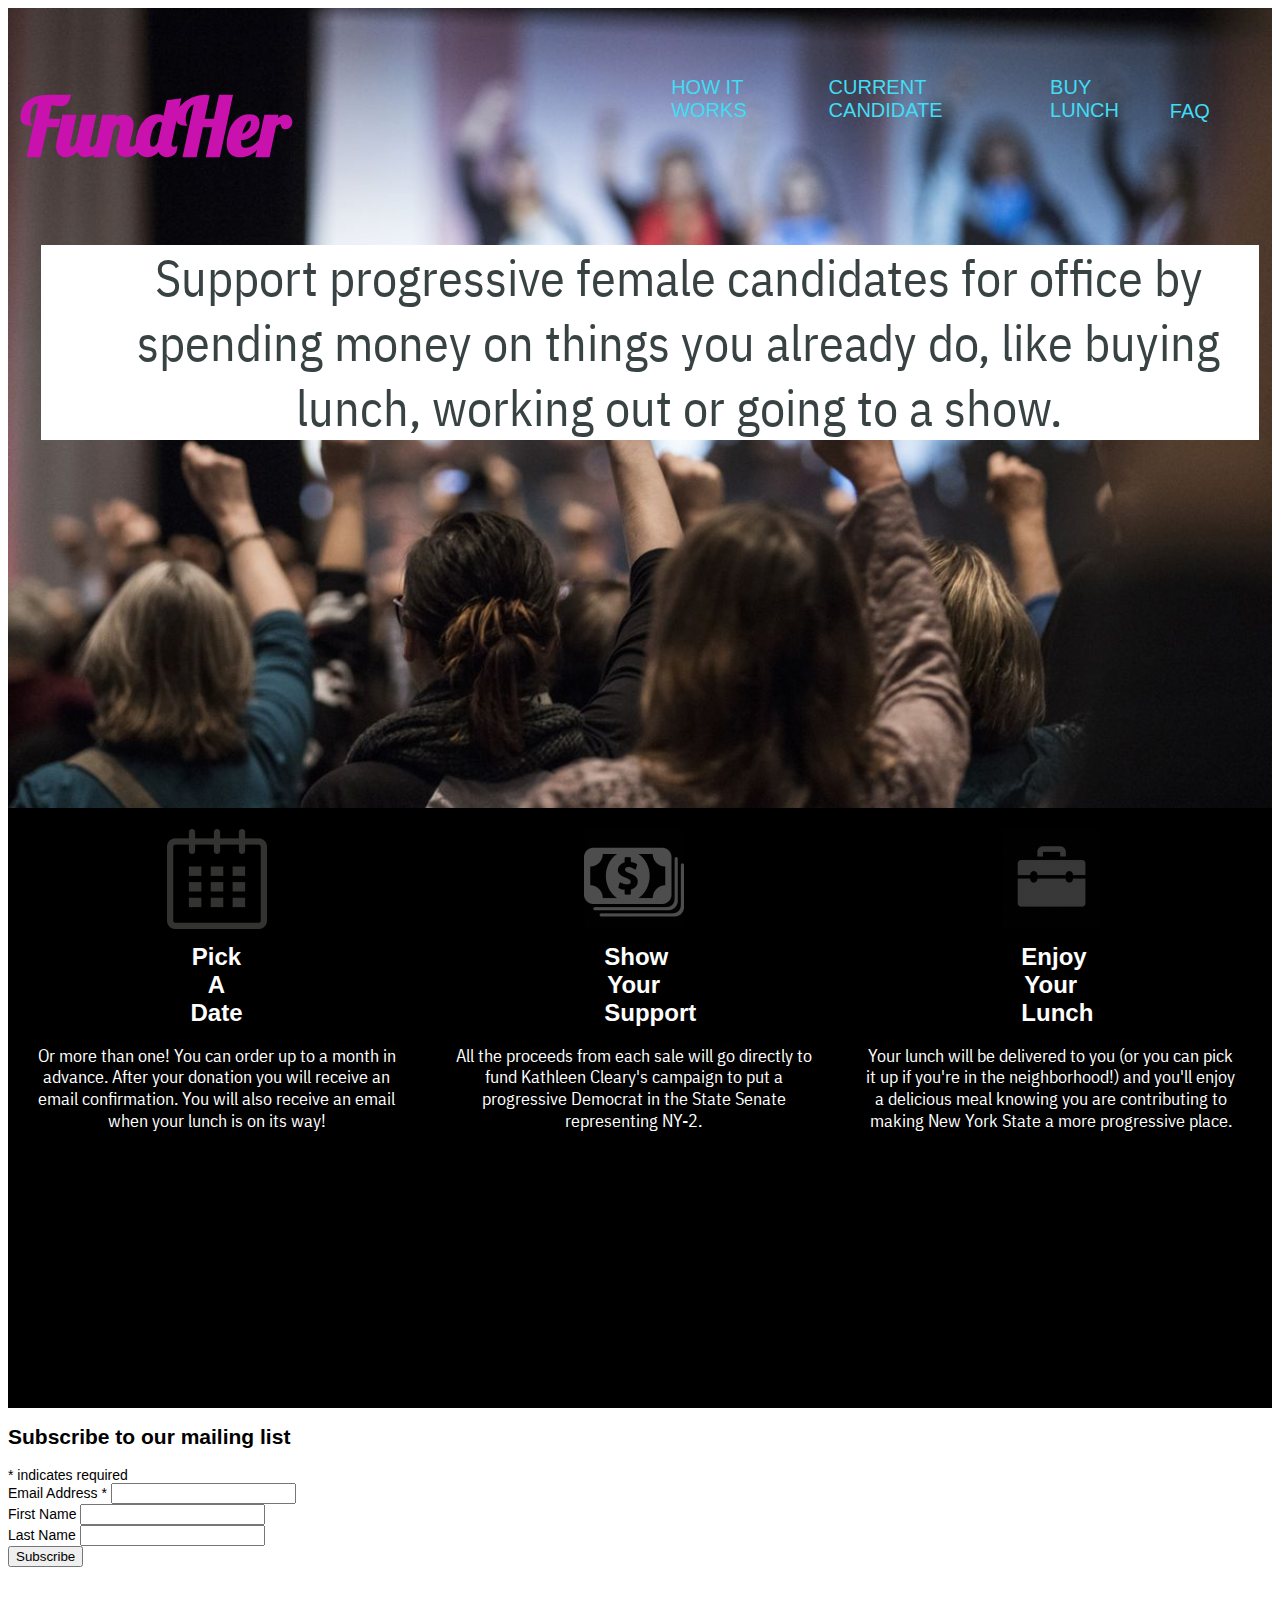
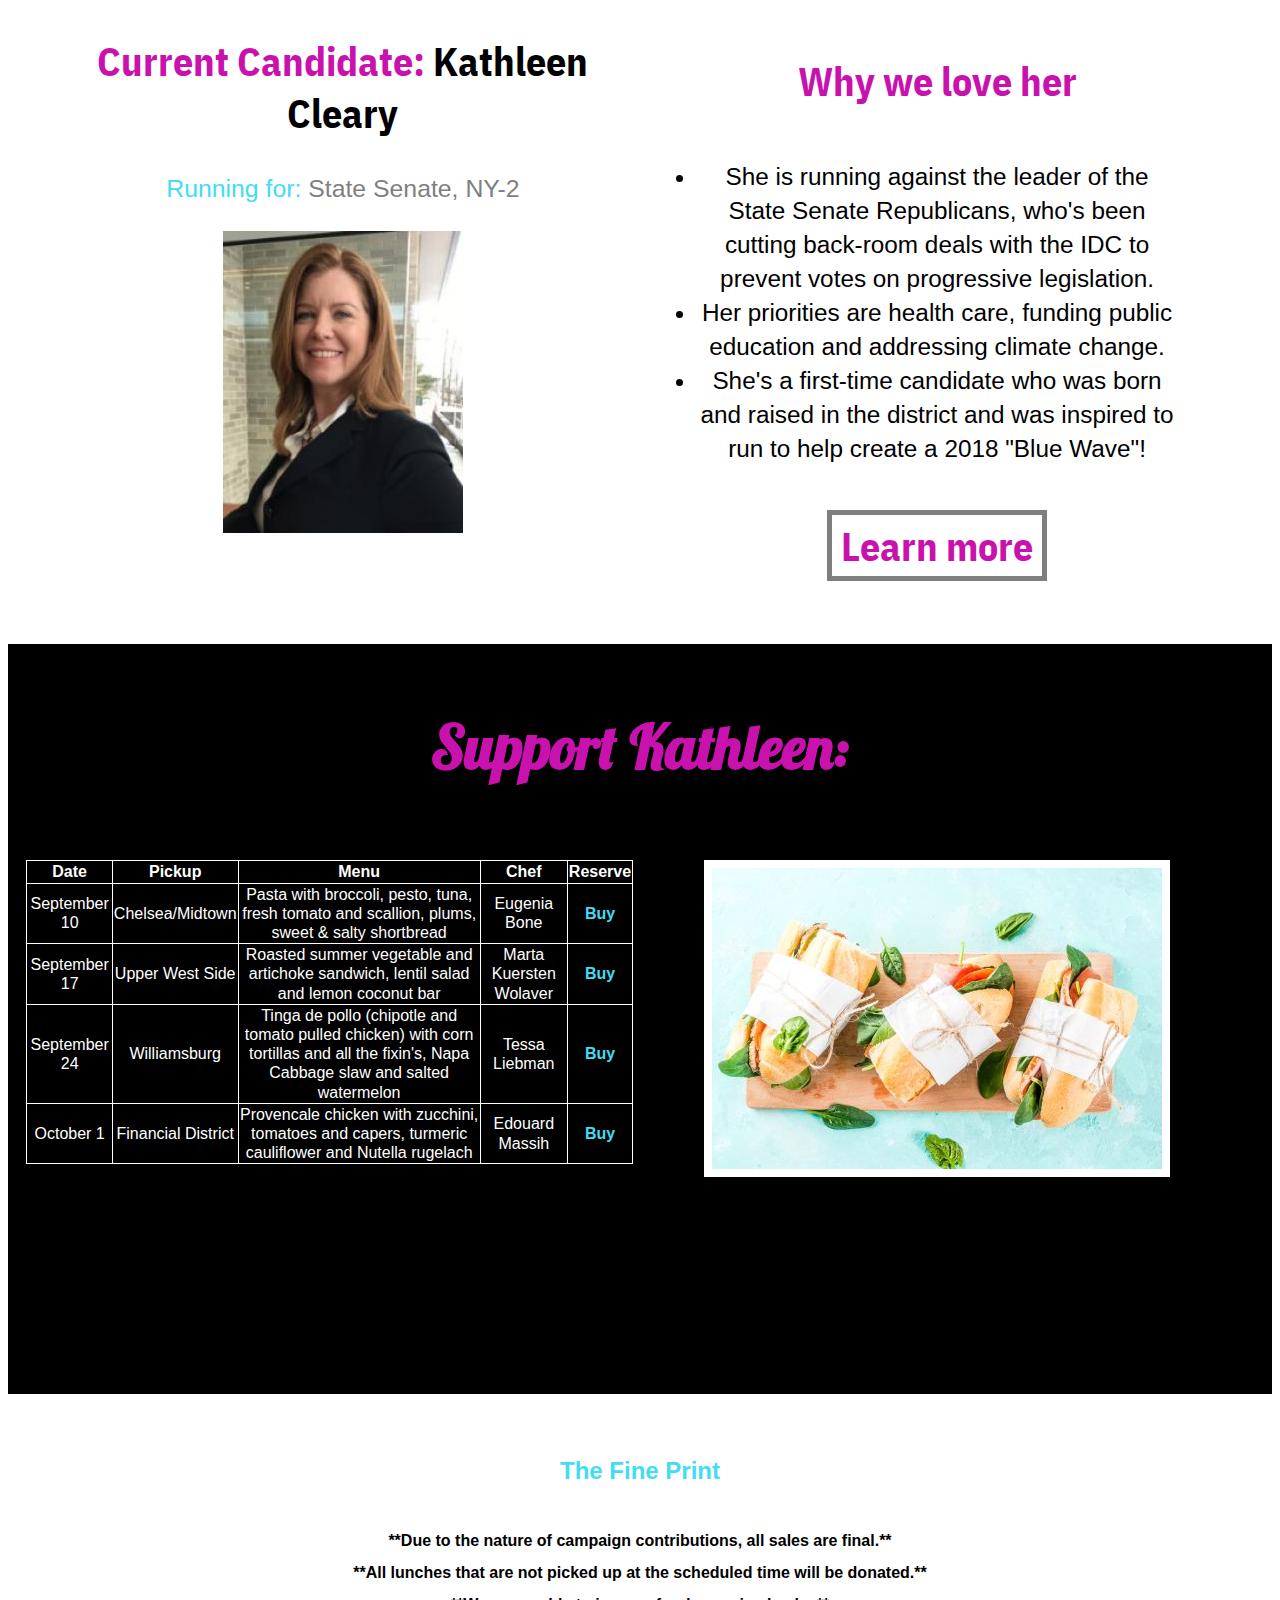
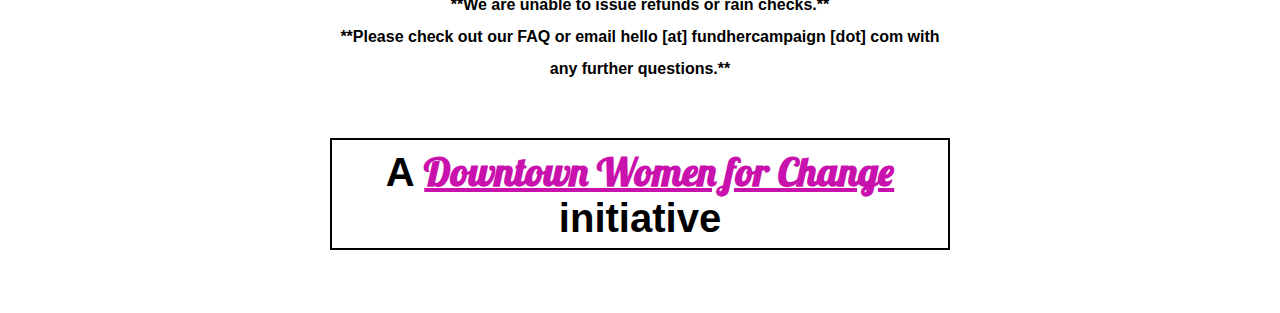
==== commit 135f3a02: "Altered location of MC signup form, fixed candidate jpeg" ====
--- a/index.html
+++ b/index.html
@@ -8,6 +8,12 @@
 		<link rel="stylesheet" href="css/main.css">
 		<link href="https://fonts.googleapis.com/css?family=IBM+Plex+Sans+Condensed|Lobster" rel="stylesheet">
 		<link href="https://fonts.googleapis.com/css?family=Dancing+Script" rel="stylesheet" type="text/css">
+		<link href="//cdn-images.mailchimp.com/embedcode/classic-10_7.css" rel="stylesheet" type="text/css">
+		<style type="text/css">
+	#mc_embed_signup{background:#fff; clear:left; font:14px Helvetica,Arial,sans-serif; }
+	/* Add your own MailChimp form style overrides in your site stylesheet or in this style block.
+	   We recommend moving this block and the preceding CSS link to the HEAD of your HTML file. */
+		</style>
 		
     </head>
 	
@@ -33,13 +39,29 @@
 		</div>
 	  </header>
 	  
-<!-- Begin MailChimp Signup Form -->
-<link href="//cdn-images.mailchimp.com/embedcode/classic-10_7.css" rel="stylesheet" type="text/css">
-<style type="text/css">
-	#mc_embed_signup{background:#fff; clear:left; font:14px Helvetica,Arial,sans-serif; }
-	/* Add your own MailChimp form style overrides in your site stylesheet or in this style block.
-	   We recommend moving this block and the preceding CSS link to the HEAD of your HTML file. */
-</style>
+
+<!--HOW IT WORKS SECTION-->
+      
+	  <main>
+	    <section id="howitworks">
+		  <div class="third-width" id="stepone">
+		    <img src="img/calendar-icon.png" alt="Calendar"/>
+			<h2>Pick A Date</h2>
+			<p>Or more than one! You can order up to a month in advance. After your donation you will receive an email confirmation. You will also receive an email when your lunch is on its way!</p>
+		  </div>
+		  <div class="third-width" id="steptwo">
+		    <img src="img/dollar-icon.png" alt="Payment" />
+			<h2>Show Your Support</h2>
+			<p>All the proceeds from each sale will go directly to fund Kathleen Cleary's campaign to put a progressive Democrat in the State Senate representing NY-2.</p>
+		  </div>
+		  <div class="third-width" id="stepthree">
+		    <img src="img/lunchbox-icon.png" alt="Lunchbox"  />
+			<h2>Enjoy Your Lunch</h2>
+			<p>Your lunch will be delivered to you (or you can pick it up if you're in the neighborhood!) and you'll enjoy a delicious meal knowing you are contributing to making New York State a more progressive place.</p>
+		  </div>
+		</section>
+		
+<!-- MailChimp Signup Form -->
 <div id="mc_embed_signup">
 <form action="https://fundhercampaign.us19.list-manage.com/subscribe/post?u=157089da6ad7bf3a0e6aa8c43&amp;id=96ab860e1a" method="post" id="mc-embedded-subscribe-form" name="mc-embedded-subscribe-form" class="validate" target="_blank" novalidate>
     <div id="mc_embed_signup_scroll">
@@ -69,27 +91,6 @@
 </div>
 <script type='text/javascript' src='//s3.amazonaws.com/downloads.mailchimp.com/js/mc-validate.js'></script><script type='text/javascript'>(function($) {window.fnames = new Array(); window.ftypes = new Array();fnames[0]='EMAIL';ftypes[0]='email';fnames[1]='FNAME';ftypes[1]='text';fnames[2]='LNAME';ftypes[2]='text';fnames[3]='ADDRESS';ftypes[3]='address';fnames[4]='PHONE';ftypes[4]='phone';}(jQuery));var $mcj = jQuery.noConflict(true);</script>
 <!--End mc_embed_signup-->
-
-<!--HOW IT WORKS SECTION-->
-      
-	  <main>
-	    <section id="howitworks">
-		  <div class="third-width" id="stepone">
-		    <img src="img/calendar-icon.png" alt="Calendar"/>
-			<h2>Pick A Date</h2>
-			<p>Or more than one! You can order up to a month in advance. After your donation you will receive an email confirmation. You will also receive an email when your lunch is on its way!</p>
-		  </div>
-		  <div class="third-width" id="steptwo">
-		    <img src="img/dollar-icon.png" alt="Payment" />
-			<h2>Show Your Support</h2>
-			<p>All the proceeds from each sale will go directly to fund Kathleen Cleary's campaign to put a progressive Democrat in the State Senate representing NY-2.</p>
-		  </div>
-		  <div class="third-width" id="stepthree">
-		    <img src="img/lunchbox-icon.png" alt="Lunchbox"  />
-			<h2>Enjoy Your Lunch</h2>
-			<p>Your lunch will be delivered to you (or you can pick it up if you're in the neighborhood!) and you'll enjoy a delicious meal knowing you are contributing to making New York State a more progressive place.</p>
-		  </div>
-		</section>
 		
 <!--CANDIDATE SECTION-->
 
